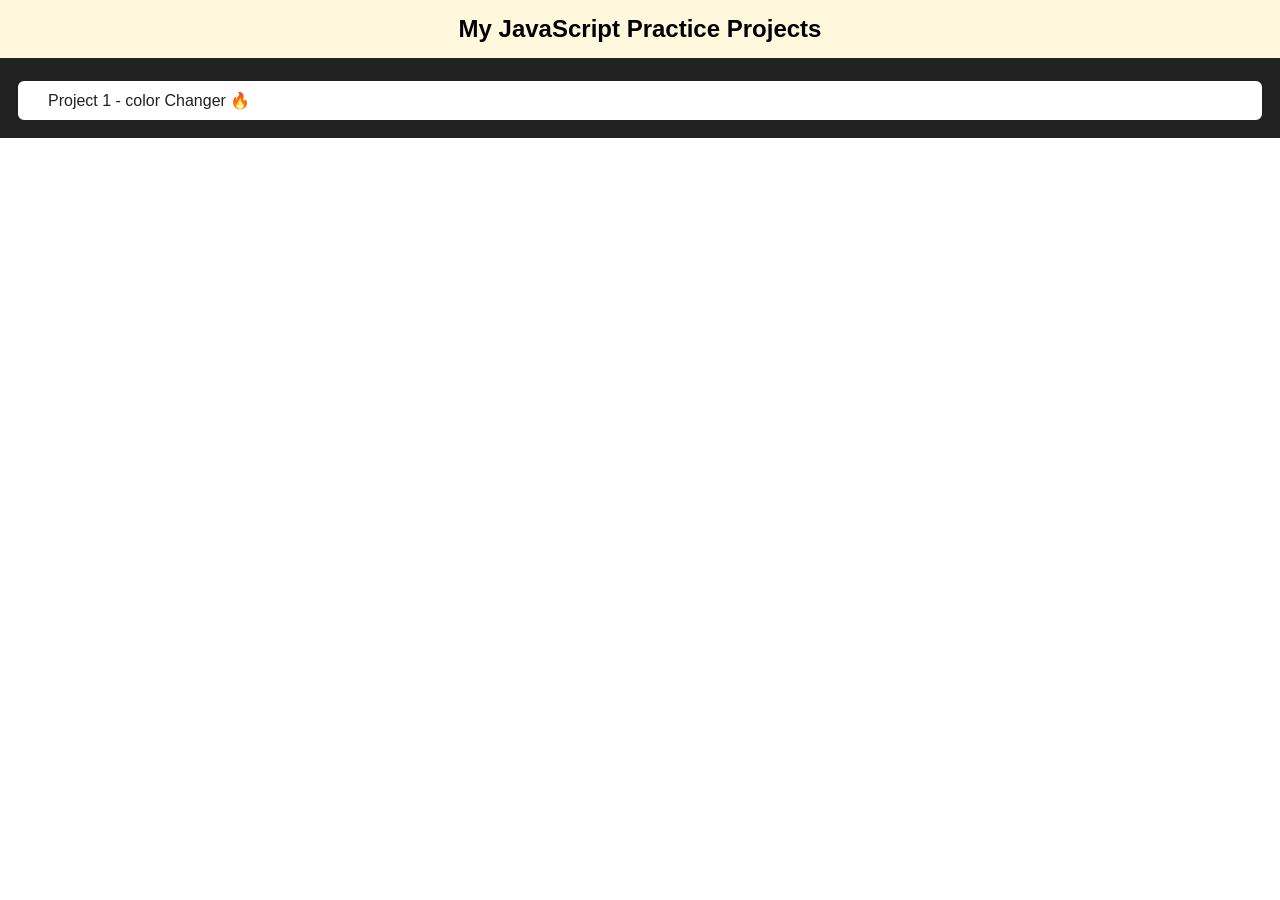
==== index.html @ 84695f36 "Project 1 Color Changer" ====
<!DOCTYPE html>
<html lang="en">

<head>
    <meta charset="UTF-8">
    <meta name="viewport" content="width=device-width, initial-scale=1.0">
    <title>JavaScript mini projects</title>
    <link rel="stylesheet" href="./style.css">
</head>

<body>
    <h1>My JavaScript Practice Projects</h1>

    <main>
        <div class="projects">
            <a class="project-link" href="./colorChanger/index.html">Project 1 - color Changer 🔥</a>

        </div>
    </main>
</body>

</html>
---- style.css ----
* {
    padding: 0;
    margin: 0;
    font-family: Arial, Helvetica, sans-serif;
}

h1 {
    text-align: center;
    padding: 15px 0;
    background-color: cornsilk;
}

main {
    padding: 1rem;
    background-color: #212121;
}

h1 {
    font-weight: bold;
    font-size: 1.5rem;
}

.projects {
    display: flex;
    flex-direction: column;
}

.project-link {
    background-color: #fff;
    padding: 10px 30px;
    border-radius: 8px;
    color: #212121;
    text-decoration: none;
    border: 2px solid #212121;
    margin-top: 5px;
}

.projects a:hover {
    background-color: rgb(223, 223, 223);
}
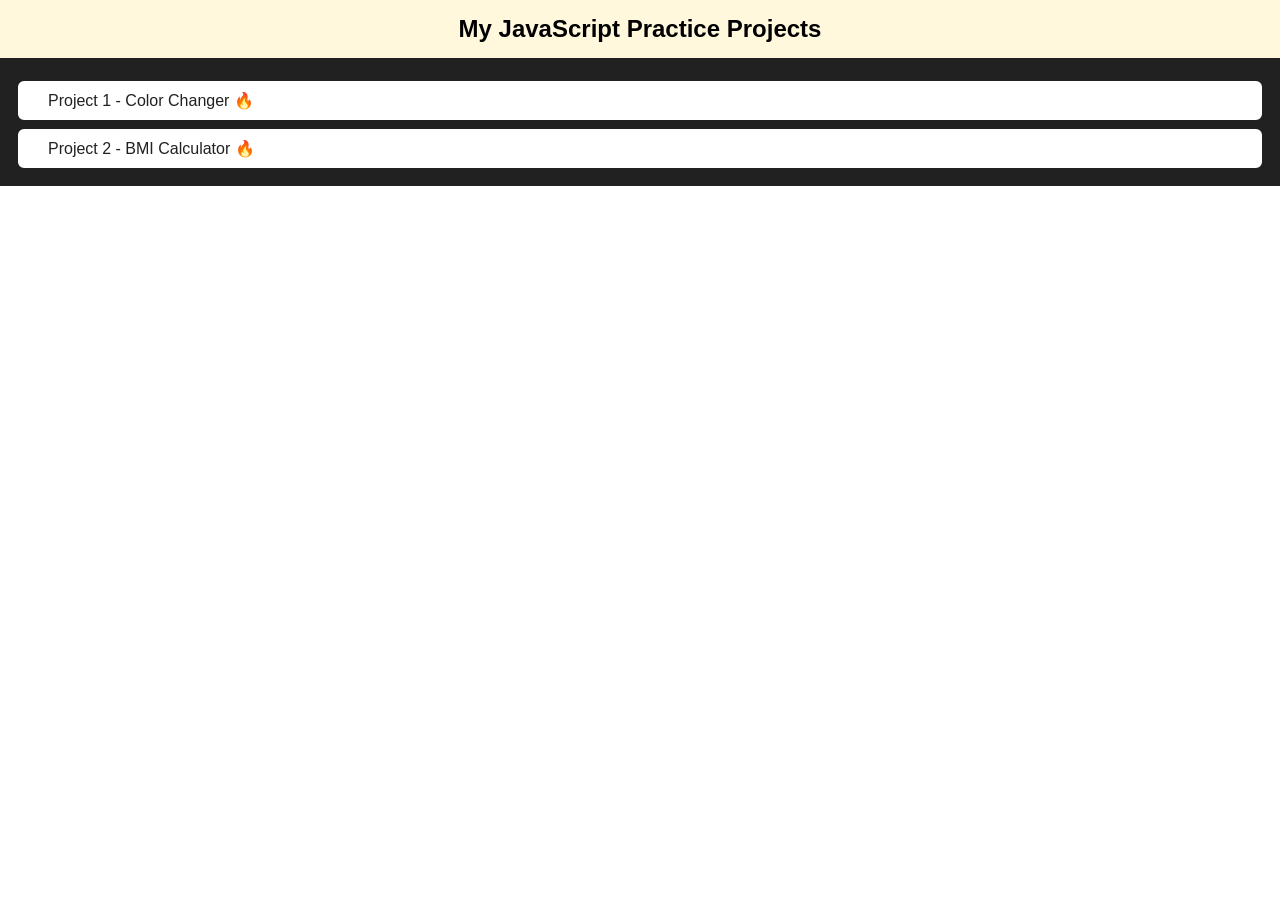
==== commit 235ce5aa: "Project 2 BMI Calculator" ====
--- a/index.html
+++ b/index.html
@@ -13,7 +13,8 @@
 
     <main>
         <div class="projects">
-            <a class="project-link" href="./colorChanger/index.html">Project 1 - color Changer 🔥</a>
+            <a class="project-link" href="./colorChanger/index.html">Project 1 - Color Changer 🔥</a>
+            <a class="project-link" href="./BMICalculator/index.html">Project 2 - BMI Calculator 🔥</a>
 
         </div>
     </main>
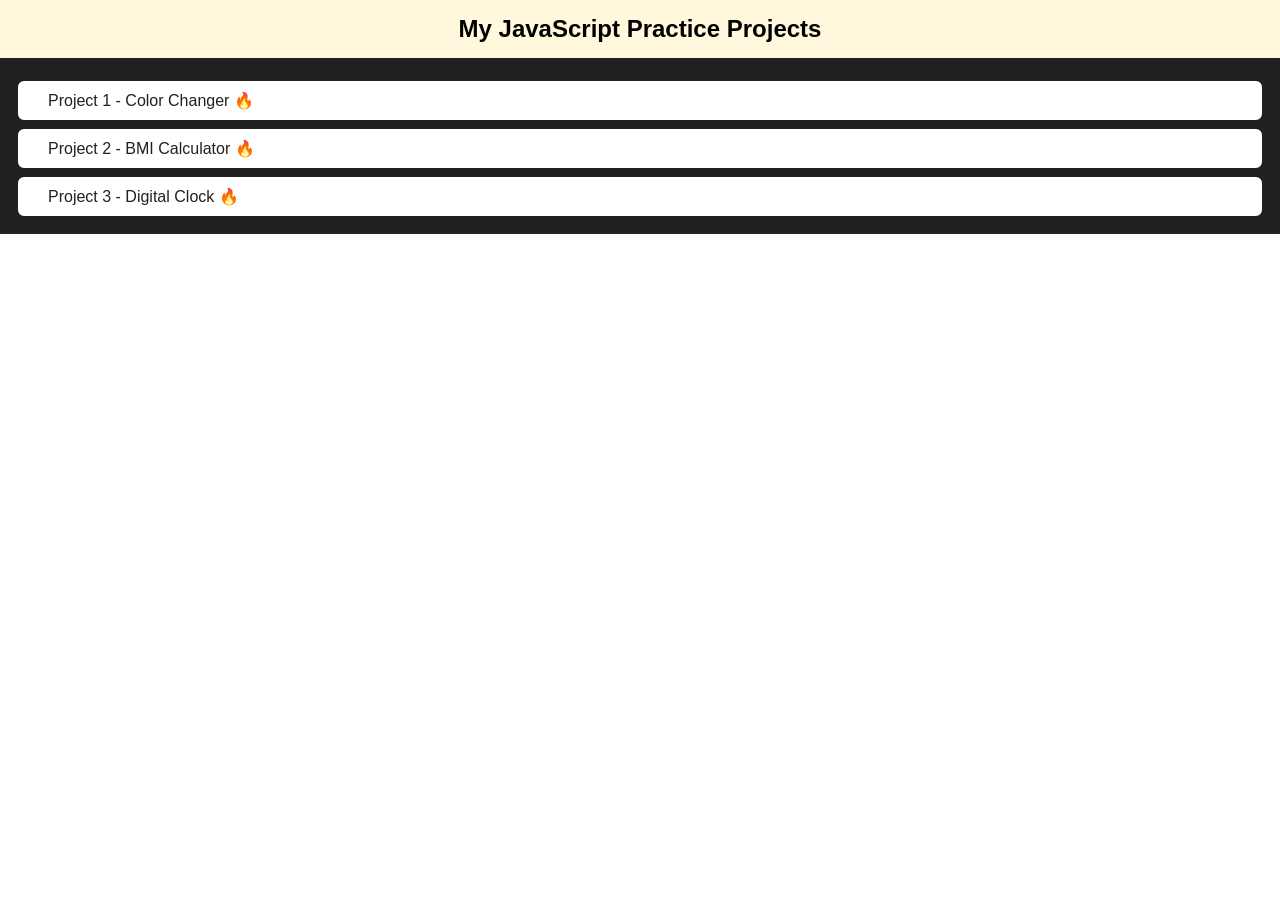
==== commit 7d650788: "Project 3 Digital Clock" ====
--- a/index.html
+++ b/index.html
@@ -15,6 +15,7 @@
         <div class="projects">
             <a class="project-link" href="./colorChanger/index.html">Project 1 - Color Changer 🔥</a>
             <a class="project-link" href="./BMICalculator/index.html">Project 2 - BMI Calculator 🔥</a>
+            <a class="project-link" href="./digitalClock/index.html">Project 3 - Digital Clock 🔥</a>
 
         </div>
     </main>
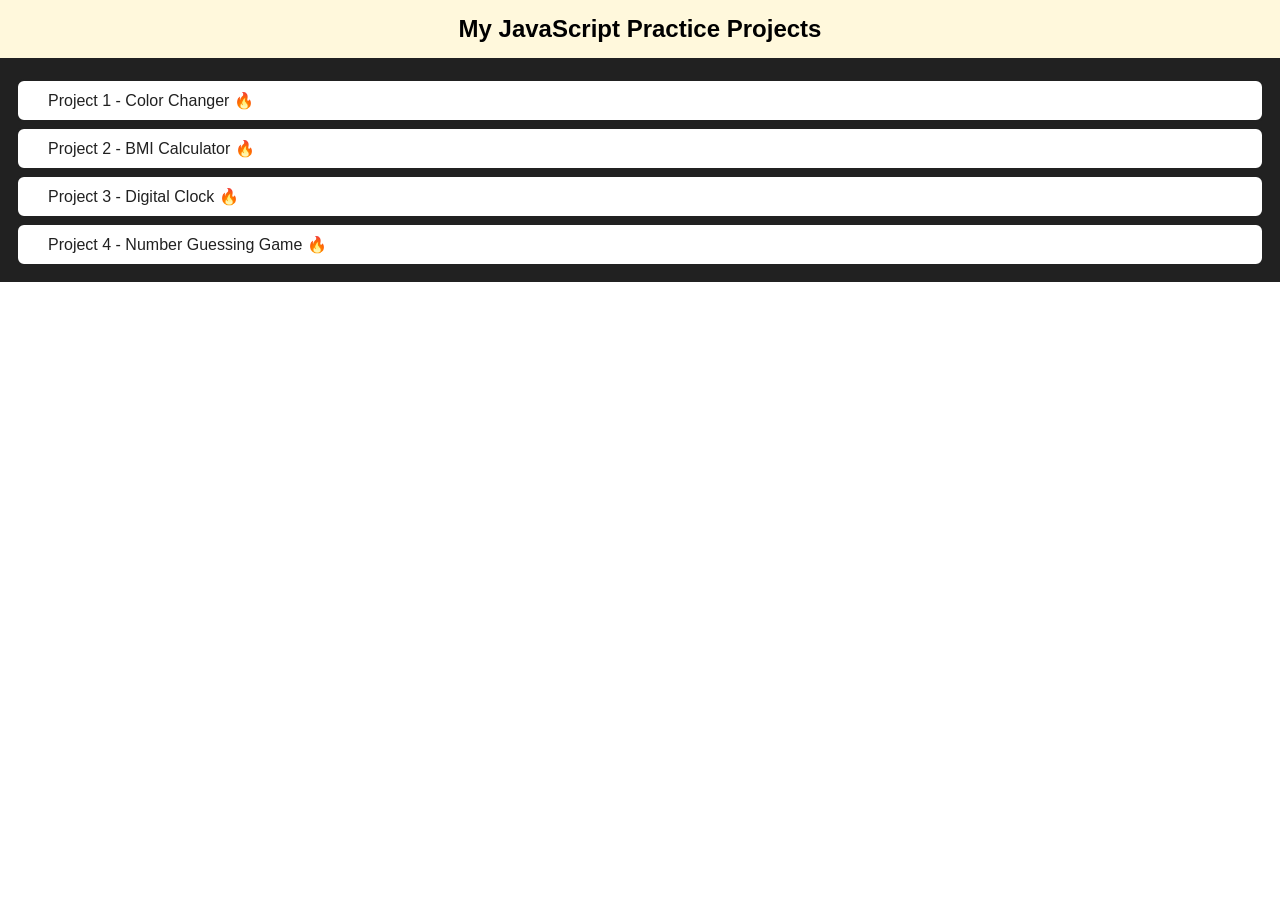
==== commit c467fba0: "Project 4 Number Guessing Game" ====
--- a/index.html
+++ b/index.html
@@ -16,6 +16,7 @@
             <a class="project-link" href="./colorChanger/index.html">Project 1 - Color Changer 🔥</a>
             <a class="project-link" href="./BMICalculator/index.html">Project 2 - BMI Calculator 🔥</a>
             <a class="project-link" href="./digitalClock/index.html">Project 3 - Digital Clock 🔥</a>
+            <a class="project-link" href="./numberGuessingGame/index.html">Project 4 - Number Guessing Game 🔥</a>
 
         </div>
     </main>
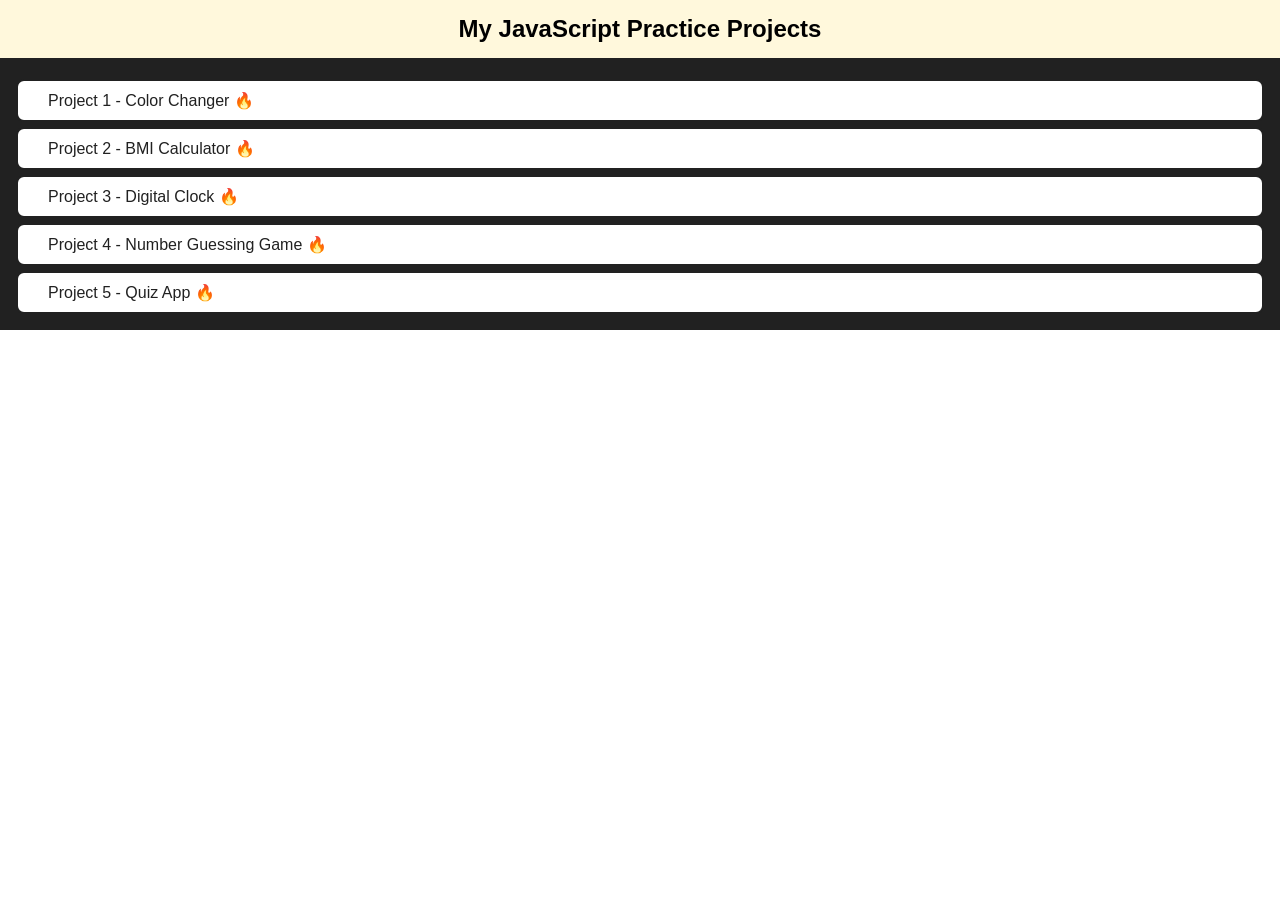
==== commit cce26ca1: "Project 5 Quiz App" ====
--- a/index.html
+++ b/index.html
@@ -17,6 +17,7 @@
             <a class="project-link" href="./BMICalculator/index.html">Project 2 - BMI Calculator 🔥</a>
             <a class="project-link" href="./digitalClock/index.html">Project 3 - Digital Clock 🔥</a>
             <a class="project-link" href="./numberGuessingGame/index.html">Project 4 - Number Guessing Game 🔥</a>
+            <a class="project-link" href="./Quiz_App/index.html">Project 5 - Quiz App 🔥</a>
 
         </div>
     </main>
